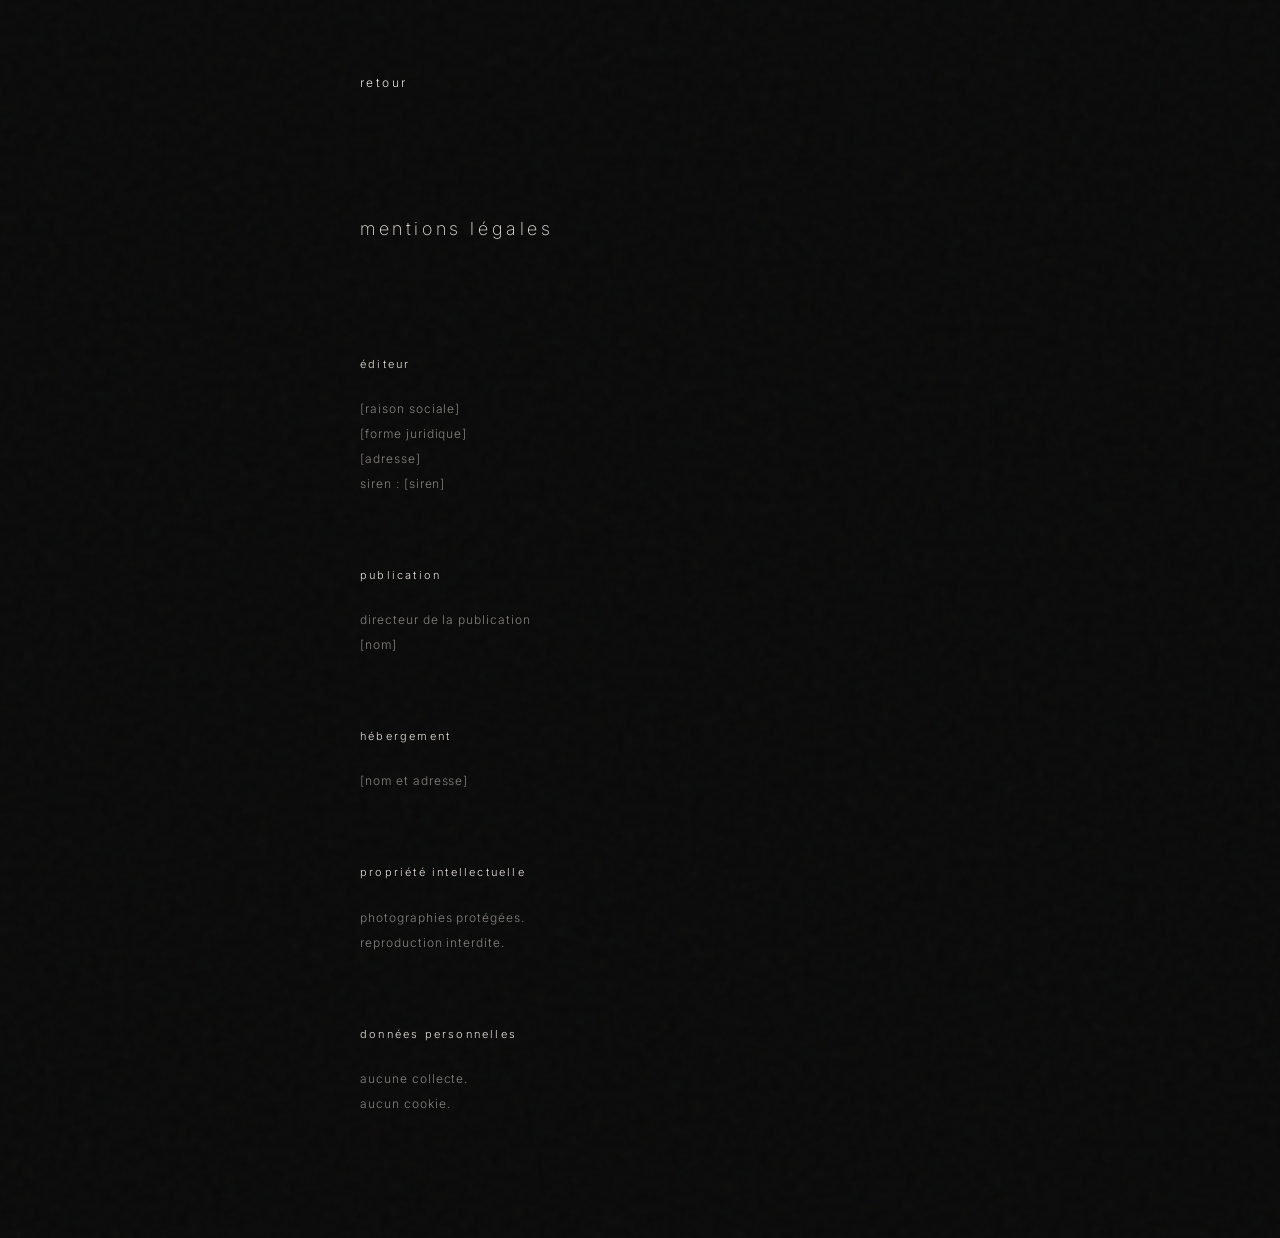
==== mentions-legales/index.html @ 3a41576c "Site keen-photo.com : version statique (4 écrans, mentions légales)" ====
<!DOCTYPE html>
<html lang="fr">
<head>
  <meta charset="utf-8">
  <meta name="viewport" content="width=device-width, initial-scale=1">
  <title>Mentions légales — KEEN</title>
  <meta name="description" content="Mentions légales du site keen-photo.com.">
  <meta name="robots" content="noindex">
  <link rel="canonical" href="https://keen-photo.com/mentions-legales/">
  <link rel="icon" href="../favicon.svg" type="image/svg+xml">
  <link rel="alternate icon" href="../favicon.ico">
  <link rel="preconnect" href="https://fonts.googleapis.com">
  <link rel="preconnect" href="https://fonts.gstatic.com" crossorigin>
  <link rel="stylesheet" href="https://fonts.googleapis.com/css2?family=Inter:wght@200;300&display=swap">
  <link rel="stylesheet" href="../assets/styles.css">
</head>
<body>
  <div class="legal-page">
    <div class="film-grain" aria-hidden="true"></div>
    <main class="legal-content">
      <a href="../" class="legal-return">retour</a>
      <h1>mentions légales</h1>

      <section>
        <h2>éditeur</h2>
        <p>[raison sociale]</p>
        <p>[forme juridique]</p>
        <p>[adresse]</p>
        <p>siren : [siren]</p>
      </section>

      <section>
        <h2>publication</h2>
        <p>directeur de la publication</p>
        <p>[nom]</p>
      </section>

      <section>
        <h2>hébergement</h2>
        <p>[nom et adresse]</p>
      </section>

      <section>
        <h2>propriété intellectuelle</h2>
        <p>photographies protégées.</p>
        <p>reproduction interdite.</p>
      </section>

      <section>
        <h2>données personnelles</h2>
        <p>aucune collecte.</p>
        <p>aucun cookie.</p>
      </section>
    </main>
  </div>
</body>
</html>
---- assets/styles.css ----
:root {
  --background: #0a0a0a;
  --foreground: #e8e4dc;
  --muted-foreground: color-mix(in srgb, var(--foreground) 55%, var(--background));
}

* { box-sizing: border-box; }
html { background: var(--background); }
body { margin: 0; background: var(--background); color: var(--foreground); font-family: "Inter", Arial, sans-serif; font-weight: 300; }
a { color: inherit; }
::selection { background: var(--foreground); color: var(--background); }

.presence, .legal-page { min-height: 100vh; overflow: clip; background: var(--background); }
.film-grain { position: fixed; inset: -50%; z-index: 100; pointer-events: none; opacity: .04; background-image: url("data:image/svg+xml,%3Csvg viewBox='0 0 180 180' xmlns='http://www.w3.org/2000/svg'%3E%3Cfilter id='n'%3E%3CfeTurbulence type='fractalNoise' baseFrequency='.9' numOctaves='3' stitchTiles='stitch'/%3E%3C/filter%3E%3Crect width='100%25' height='100%25' filter='url(%23n)' opacity='.8'/%3E%3C/svg%3E"); animation: grain .45s steps(2) infinite; }
.presence-screen { position: relative; display: grid; width: 100%; min-height: 100vh; min-height: 100svh; overflow: hidden; place-items: center; background: var(--background); }
.atmosphere { position: absolute; inset: -2%; width: 104%; height: 104%; object-fit: cover; filter: grayscale(1) contrast(1.08) brightness(.5); }
.atmosphere-one { animation: drift 30s ease-in-out infinite alternate; }
.atmosphere-two { filter: grayscale(1) contrast(1.04) brightness(.42); }
.presence-identity { position: relative; z-index: 1; text-align: center; opacity: 0; animation: fade-in 2s .35s ease forwards; }
.presence-identity h1 { margin: 0 0 30px .5em; font-size: 30px; font-weight: 200; line-height: 1; letter-spacing: .5em; }
.presence-identity p, .presence-facts p, .email-link { margin: 0; font-size: 11px; font-weight: 300; line-height: 1.4; letter-spacing: .2em; text-transform: lowercase; }
.presence-facts { align-content: center; gap: 60px; }
.presence-facts p { text-align: center; }
.presence-contact { display: flex; align-items: center; justify-content: center; }
.email-link { position: relative; text-decoration: none; }
.email-link::after { content: ""; position: absolute; inset: auto 0 -10px; height: 1px; background: var(--foreground); transform: scaleX(0); transform-origin: right; transition: transform 1.5s ease; }
.email-link:hover::after, .email-link:focus-visible::after { transform: scaleX(1); transform-origin: left; }
.presence-contact footer { position: absolute; inset: auto 0 0; display: flex; justify-content: space-between; width: 100%; padding: 0 clamp(22px, 4vw, 64px) 28px; color: var(--muted-foreground); font-size: 10px; font-weight: 300; line-height: 1.4; letter-spacing: .2em; }
.presence-contact footer a { text-decoration: none; }

.legal-content { width: min(100% - 44px, 560px); margin: 0 auto; padding: 72px 0 120px; font-size: 12px; line-height: 1.75; letter-spacing: .08em; text-transform: lowercase; }
.legal-return { display: inline-block; margin-bottom: 120px; text-decoration: none; letter-spacing: .2em; }
.legal-content h1 { margin: 0 0 110px; font-size: 18px; font-weight: 200; letter-spacing: .2em; }
.legal-content section { margin-top: 72px; }
.legal-content h2 { margin: 0 0 24px; font-size: 11px; font-weight: 300; letter-spacing: .2em; }
.legal-content p { margin: 4px 0; color: var(--muted-foreground); }

@keyframes grain { 0%{transform:translate(0)} 25%{transform:translate(2%,-3%)} 50%{transform:translate(-3%,2%)} 75%{transform:translate(3%,4%)} 100%{transform:translate(-2%,-2%)} }
@keyframes drift { from { transform: scale(1.03) translate3d(-4px,-3px,0); } to { transform: scale(1.03) translate3d(5px,4px,0); } }
@keyframes fade-in { to { opacity: 1; } }

@media (max-width: 600px) {
  .presence-identity h1 { font-size: 26px; }
  .presence-contact footer { gap: 24px; padding-bottom: 22px; font-size: 8px; letter-spacing: .14em; }
  .legal-content { padding-top: 42px; }
  .legal-return { margin-bottom: 90px; }
}

@media (prefers-reduced-motion: reduce) {
  *, *::before, *::after { animation: none !important; transition-duration: .01ms !important; }
  .presence-identity { opacity: 1; }
}
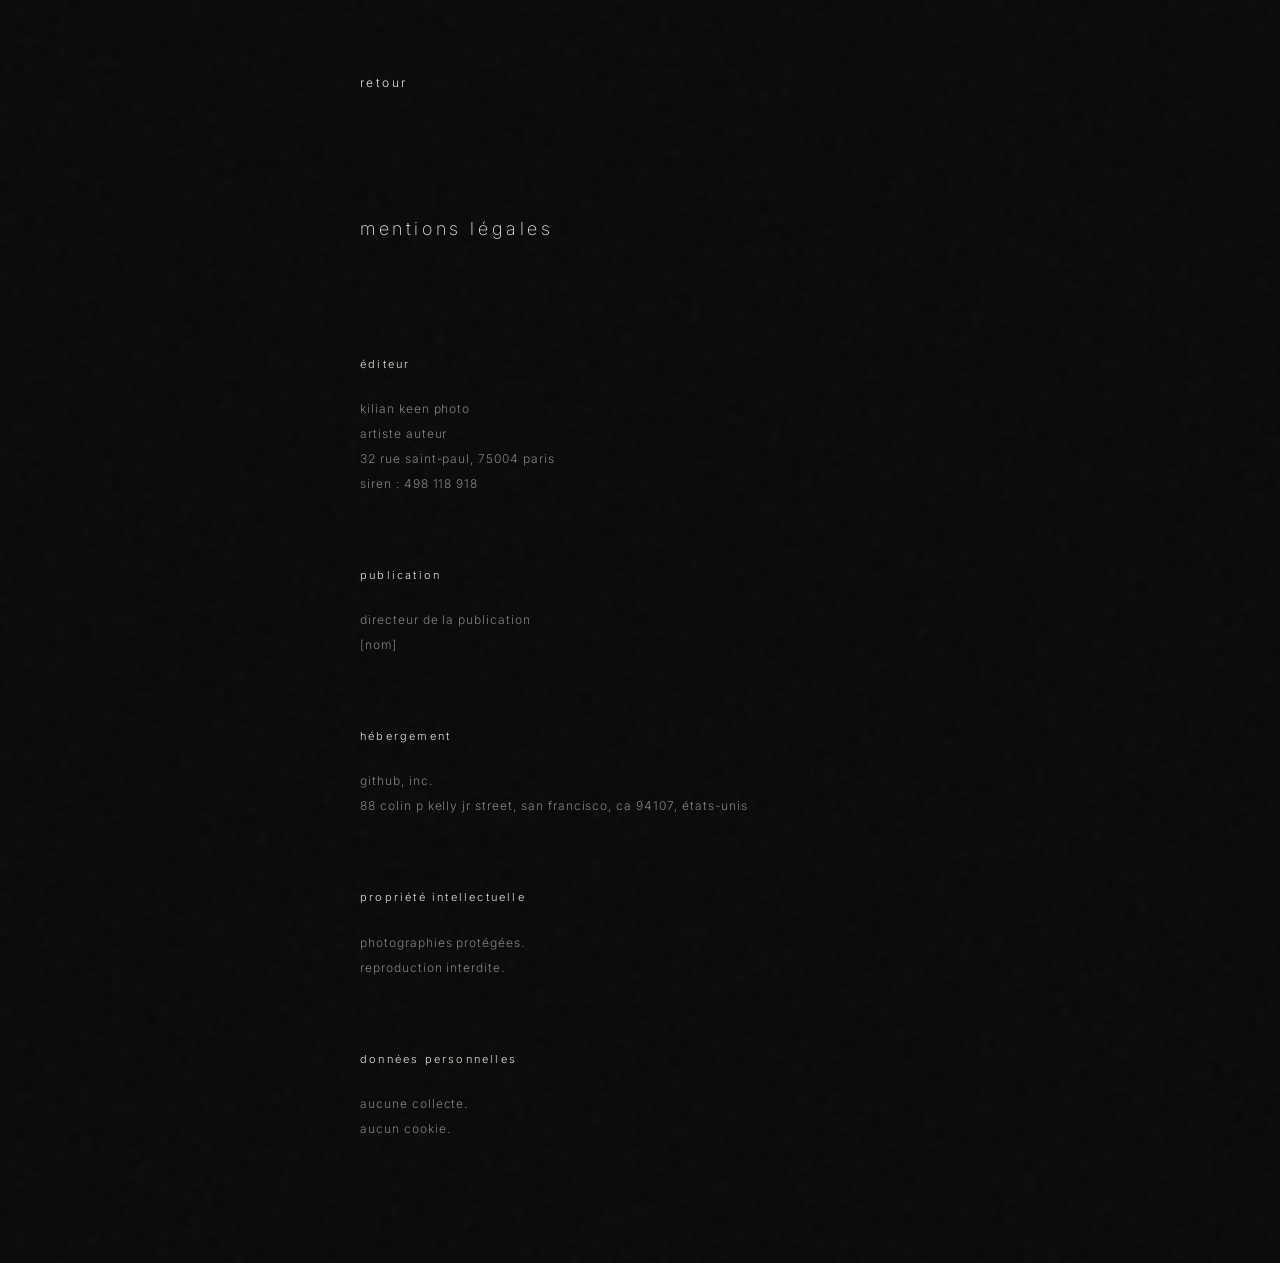
==== commit 9d4b4ee2: "Mentions légales : éditeur et hébergeur renseignés Reste à fournir : nom du directeur de la publicat" ====
--- a/mentions-legales/index.html
+++ b/mentions-legales/index.html
@@ -23,10 +23,10 @@
 
       <section>
         <h2>éditeur</h2>
-        <p>[raison sociale]</p>
-        <p>[forme juridique]</p>
-        <p>[adresse]</p>
-        <p>siren : [siren]</p>
+        <p>Kilian Keen Photo</p>
+        <p>artiste auteur</p>
+        <p>32 rue saint-paul, 75004 paris</p>
+        <p>siren : 498 118 918</p>
       </section>
 
       <section>
@@ -37,7 +37,8 @@
 
       <section>
         <h2>hébergement</h2>
-        <p>[nom et adresse]</p>
+        <p>GitHub, Inc.</p>
+        <p>88 Colin P Kelly Jr Street, San Francisco, CA 94107, États-Unis</p>
       </section>
 
       <section>
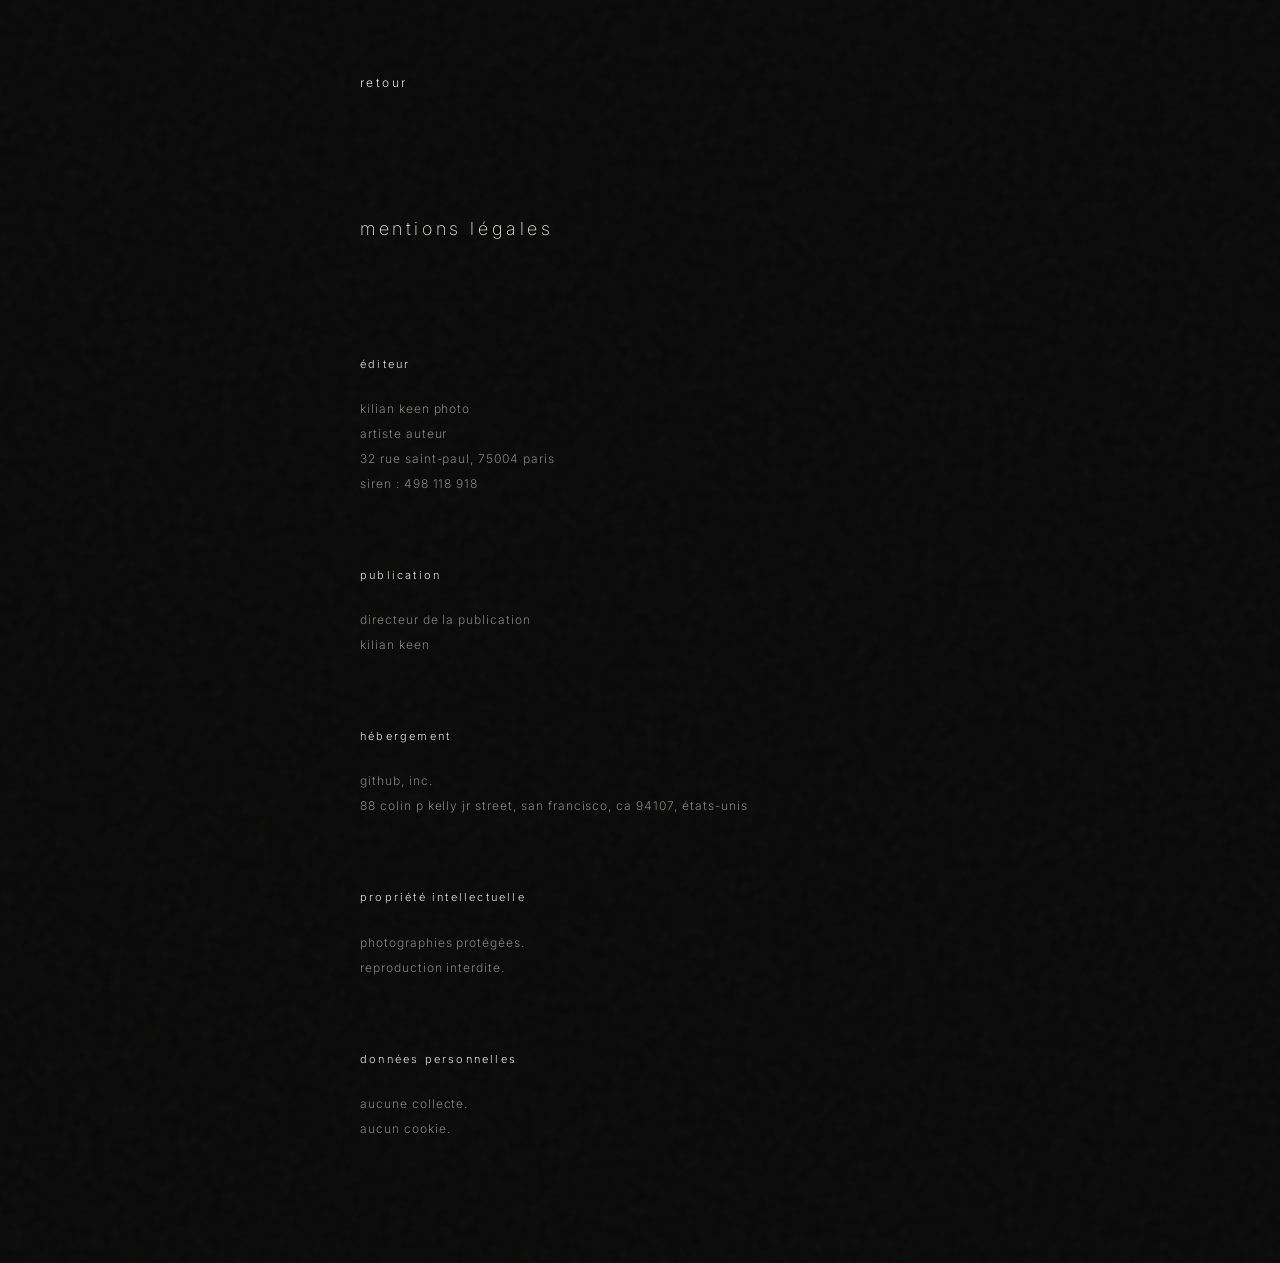
==== commit fe8139ce: "Mentions légales : directeur de la publication Co-Authored-By: Claude Opus 5.5 <noreply@anthropic.co" ====
--- a/mentions-legales/index.html
+++ b/mentions-legales/index.html
@@ -32,7 +32,7 @@
       <section>
         <h2>publication</h2>
         <p>directeur de la publication</p>
-        <p>[nom]</p>
+        <p>Kilian Keen</p>
       </section>
 
       <section>
